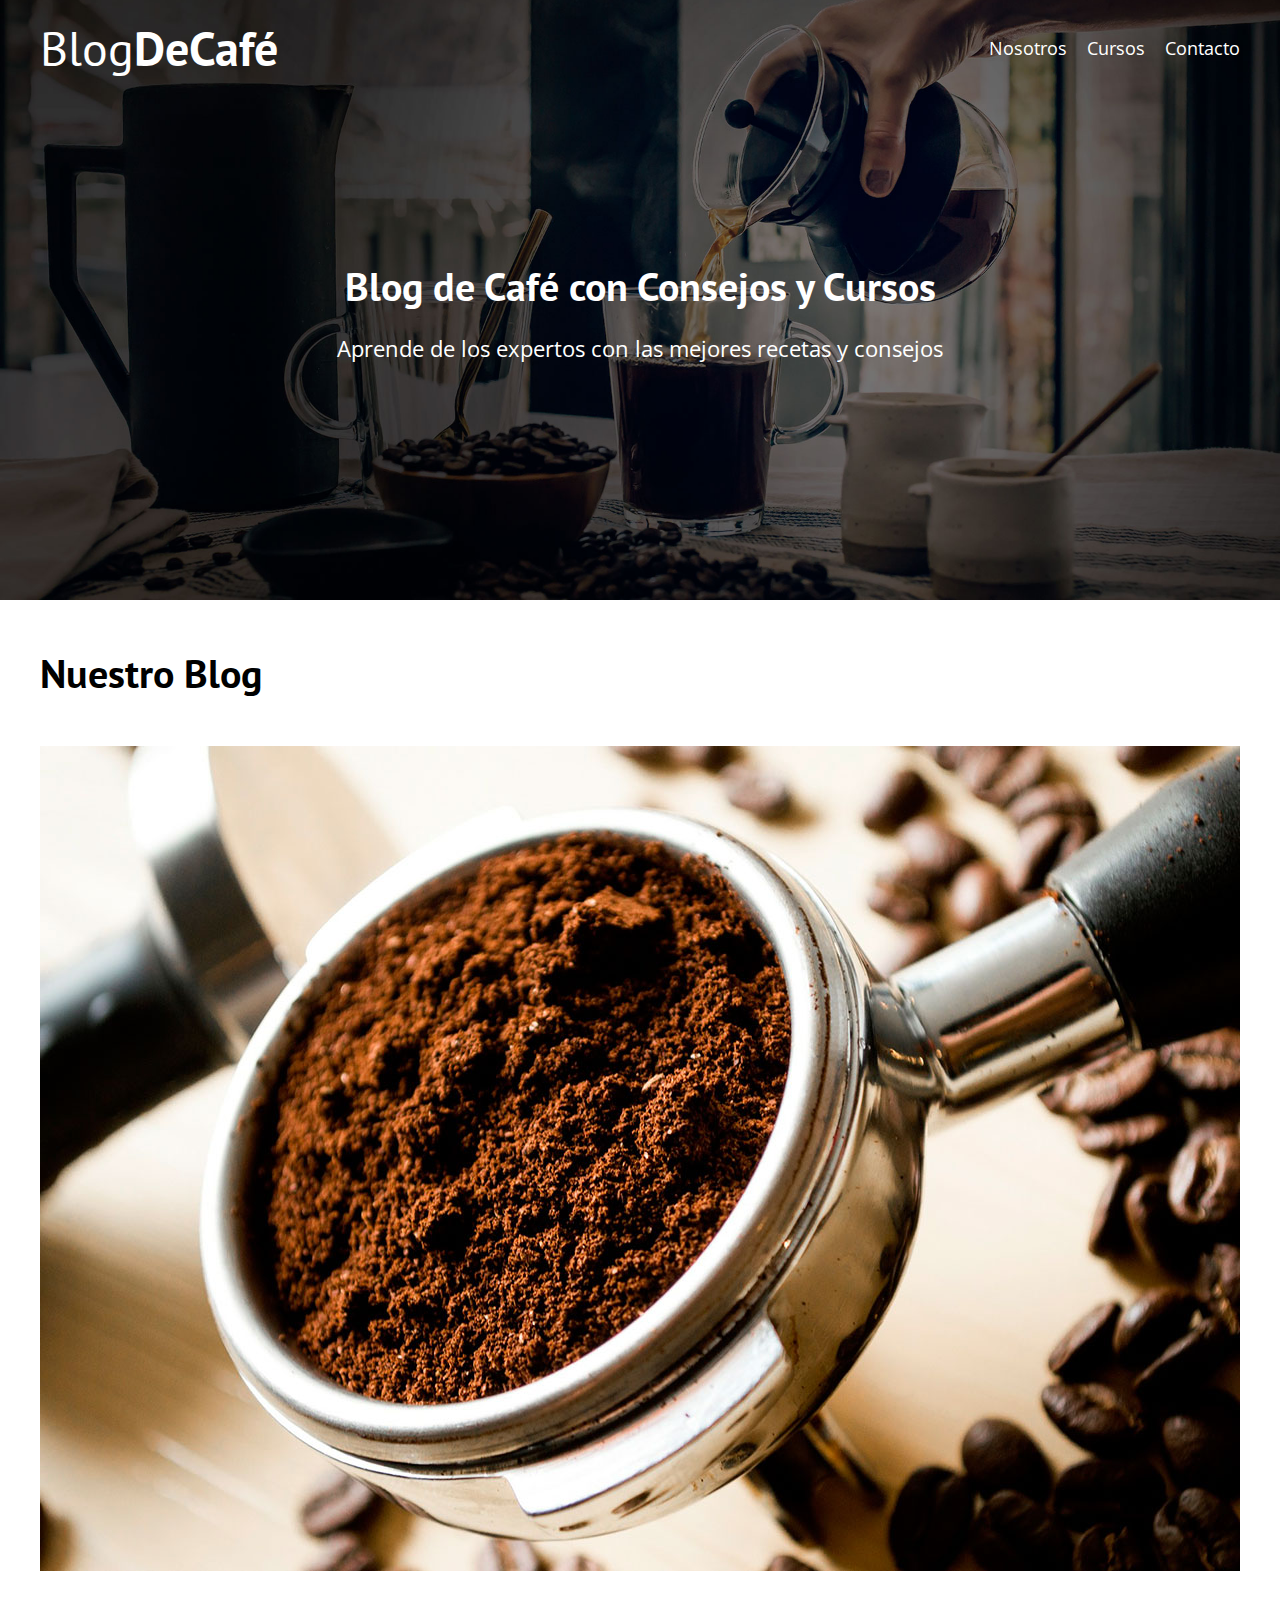
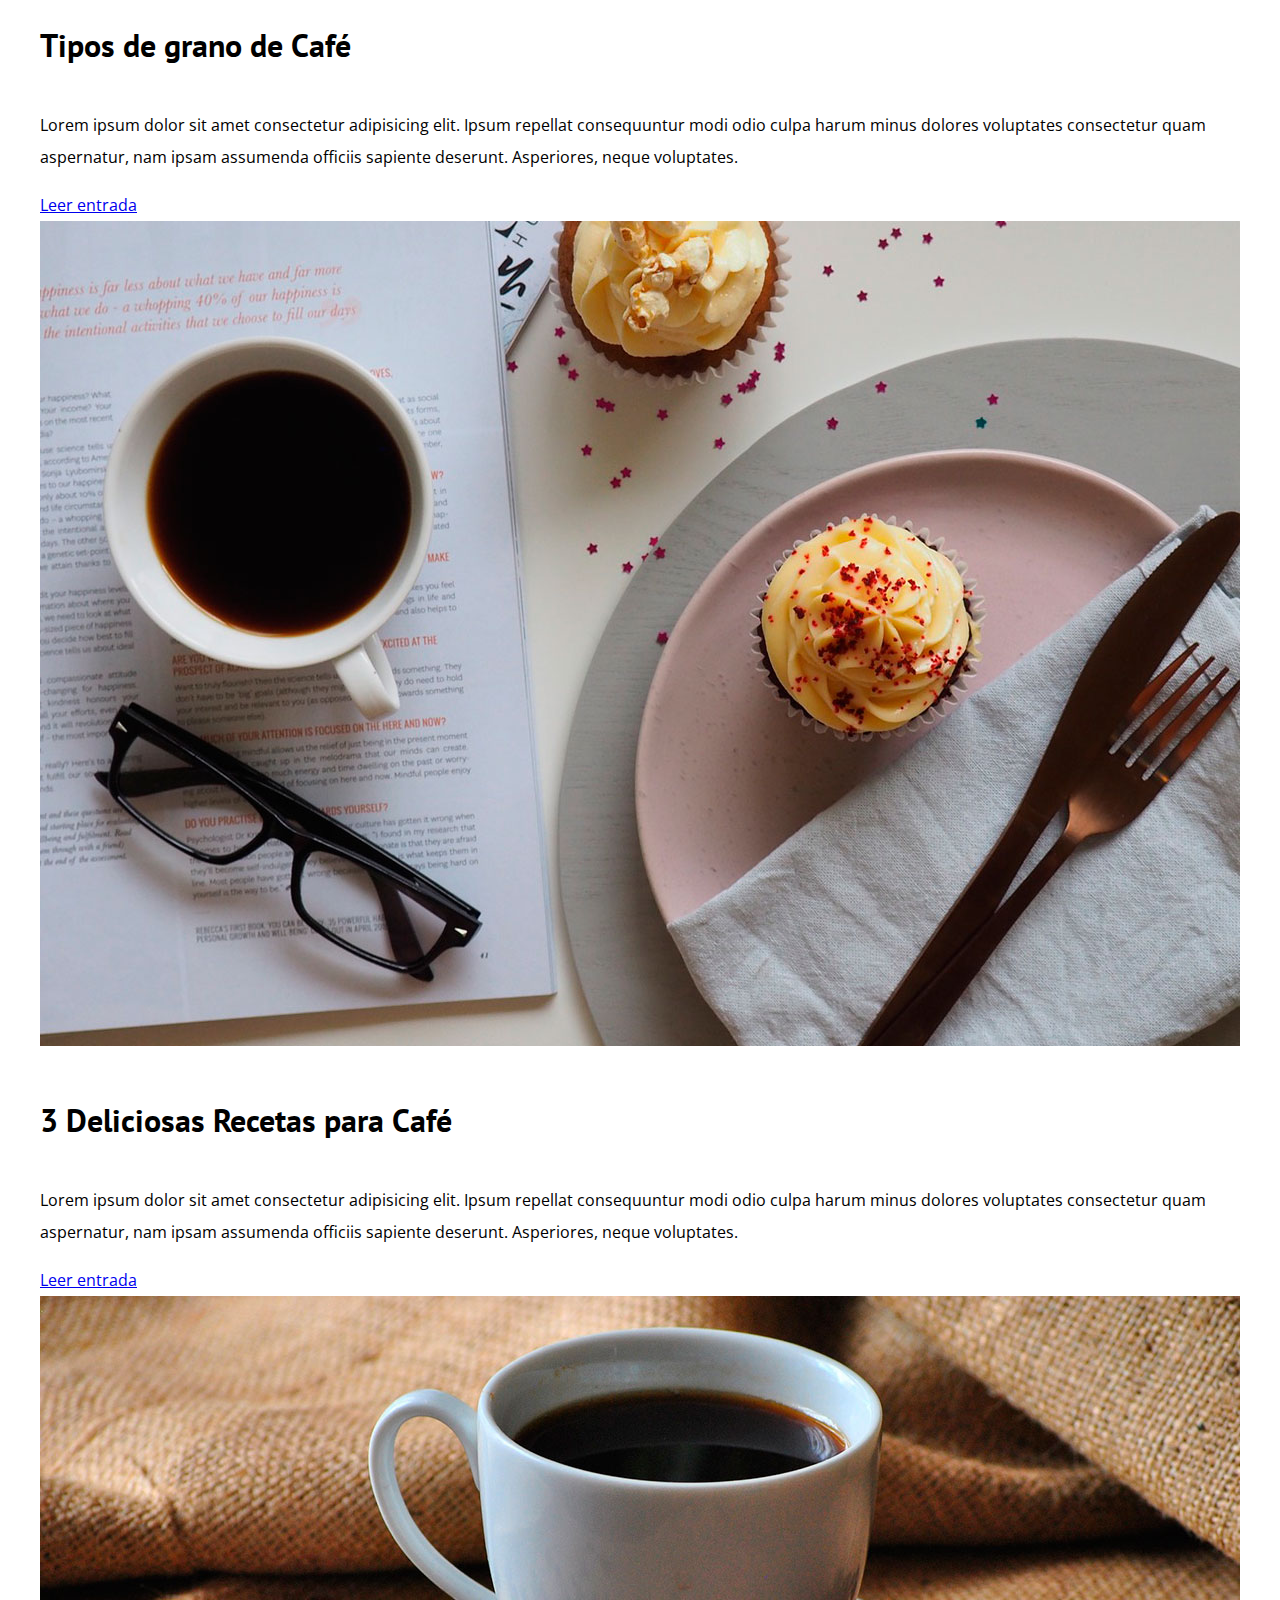
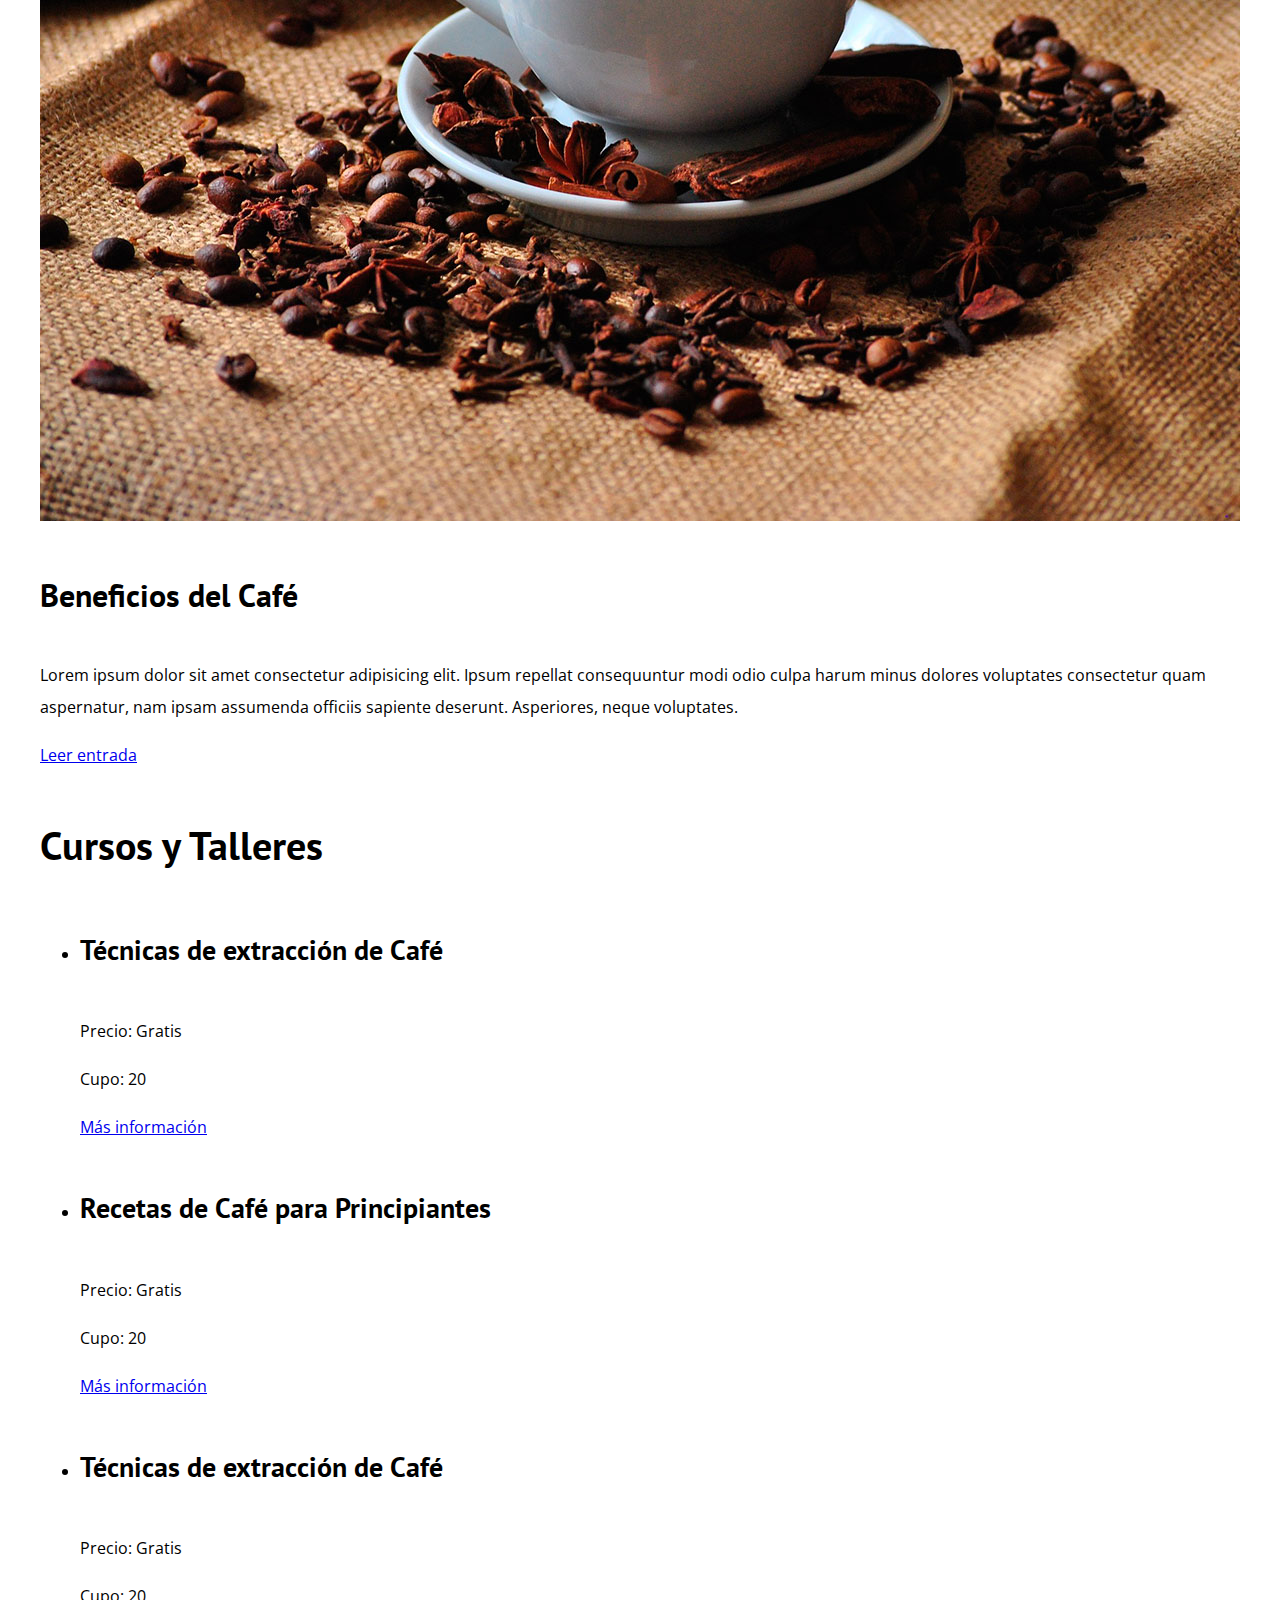
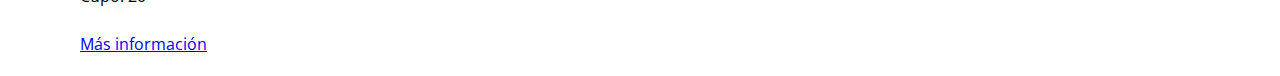
==== index.html @ 4acecf35 "First" ====
<!DOCTYPE html>
<html lang="es">
   <head>
      <meta charset="UTF-8">
      <meta name="viewport" content="width=device-width, initial-scale=1.0">
      <meta http-equiv="X-UA-Compatible" content="ie=edge">
      <link rel="stylesheet" href="estilos/normalize.css">
      <link rel="stylesheet" href="estilos/styles.css">
      <title>Document</title>
   </head>
   <body>
      <header class="site-header">

         <div class="contenedor">

            <div class="barra">
               <a href="index.html">
                  <h1 class="no-margin">Blog<span>DeCafé</span></h1>
               </a>

               <nav class="navbar">
                  <a href="nosotros.html">Nosotros</a>
                  <a href="cursos.html">Cursos</a>
                  <a href="contacto.html">Contacto</a>
               </nav>
            </div> <!--barra-->

            <div class="texto-header">
               <h2 class="no-margin">Blog de Café con Consejos y Cursos</h2>
               <p class="no-margin">Aprende de los expertos con las mejores recetas y consejos</p>
            </div><!--texto-header-->

         </div><!--contenedor-->

      </header>

      <div class="contenido-principal contenedor">
         <main class="blog">
            <h2>Nuestro Blog</h2>
            <article class="entrada-blog">
               <div class="imagen">
                  <img src="img/blog1.jpg" alt="Imagen Blog">
               </div>
               <div class="contenido-blog">
                  <h3>Tipos de grano de Café</h3>
                  <p>Lorem ipsum dolor sit amet consectetur adipisicing elit. Ipsum repellat consequuntur modi odio culpa harum minus dolores voluptates consectetur quam aspernatur, nam ipsam assumenda officiis sapiente deserunt. Asperiores, neque voluptates.</p>
                  <a href="entrada.html" class="boton boton-primario">Leer entrada</a>
               </div>

            </article>
            <article class="entrada-blog">
               <div class="imagen">
                  <img src="img/blog2.jpg" alt="Imagen Blog">
               </div>
               <div class="contenido-blog">
                  <h3>3 Deliciosas Recetas para Café</h3>
                  <p>Lorem ipsum dolor sit amet consectetur adipisicing elit. Ipsum repellat consequuntur modi odio culpa harum minus dolores voluptates consectetur quam aspernatur, nam ipsam assumenda officiis sapiente deserunt. Asperiores, neque voluptates.</p>
                  <a href="entrada.html" class="boton boton-primario">Leer entrada</a>
               </div>

            </article>
            <article class="entrada-blog">
               <div class="imagen">
                  <img src="img/blog3.jpg" alt="Imagen Blog">
               </div>
               <div class="contenido-blog">
                  <h3>Beneficios del Café</h3>
                  <p>Lorem ipsum dolor sit amet consectetur adipisicing elit. Ipsum repellat consequuntur modi odio culpa harum minus dolores voluptates consectetur quam aspernatur, nam ipsam assumenda officiis sapiente deserunt. Asperiores, neque voluptates.</p>
                  <a href="entrada.html" class="boton boton-primario">Leer entrada</a>
               </div>
               
            </article>
         </main>
         
         <aside class="cursos">
            <h2>Cursos y Talleres</h2>
            <ul class="cursos-lista">
               <li class="curso">
                  <h4>Técnicas de extracción de Café</h4>
                  <p>Precio: <span>Gratis</span></p>
                  <p>Cupo: <span>20</span></p>
                  <a href="cursos.html" class="boton boton-secundario">Más información</a>
               </li>
               <li class="curso">
                  <h4>Recetas de Café para Principiantes</h4>
                  <p>Precio: <span>Gratis</span></p>
                  <p>Cupo: <span>20</span></p>
                  <a href="cursos.html" class="boton boton-secundario">Más información</a>
               </li>
               <li class="curso">
                  <h4>Técnicas de extracción de Café</h4>
                  <p>Precio: <span>Gratis</span></p>
                  <p>Cupo: <span>20</span></p>
                  <a href="cursos.html" class="boton boton-secundario">Más información</a>
               </li>
            </ul>
         </aside>
      </div>
   </body>
</html>
---- estilos/styles.css ----
@import url('https://fonts.googleapis.com/css?family=Open+Sans|PT+Sans:400,700&display=swap');
* {
   box-sizing: border-box;
}
html {
   font-size: 62.5%;
}
body {
   font-family: "Open Sans", sans-serif;
   font-size: 1.6rem;
   line-height: 2;
}

/* GLOBALES */
.contenedor {
   max-width: 120rem;
   margin: 0 auto;
}
h1, h2, h3, h4, h5 {
   font-family: "PT Sans", sans-serif;
}
h1 {font-size: 4.8rem;}
h2 {font-size: 4rem;}
h3 {font-size: 3.2rem;}
h4 {font-size: 2.8rem;}
h5 {font-size: 2.2rem;}
img {max-width: 100%;}

/* UTILIDADES */
.centrar-texto {
   text-align: center;
}
.no-margin {
   margin: 0;
}
/* HEADER */
@media (min-width:768px){
   .barra {
      display: flex;
      justify-content: space-between;
      align-items: center; 
   }
   .barra .navbar {
      display: flex;
   }
   .barra .navbar a {
      margin-right: 2rem;
   }
   .barra .navbar a:last-of-type {
      margin: 0;
   }
   .site-header .texto-header {
      margin-top: 15rem !important;
   }
}


.site-header {
   background-image: url(../img/banner.jpg);
   background-repeat: no-repeat;
   background-position: center center;
   background-size: cover;
   height: 60rem;
}
.site-header a {
   color: #ffffff;
   text-decoration: none;
}
.site-header h1 {
   text-align: center;
   font-weight: 400;
}
.site-header h1 span {
   font-weight: 700;
}
.site-header .texto-header {
   color: #ffffff;
   text-align: center;
   margin-top: 5rem;
}
.site-header .texto-header p {
   font-size: 2.2rem;
}
/* navegacion */
.site-header .navbar a {
   display: block;
   text-align: center;
   font-size: 1.8rem;
}

/* CONTENIDO PRINCIPAL */
.contenido-principal {
   display: flex;
   flex-wrap: wrap;
}
.blog, .cursos {
   flex-grow: 0;
   flex-shrink: 0;
   flex-basis: 100%;
}
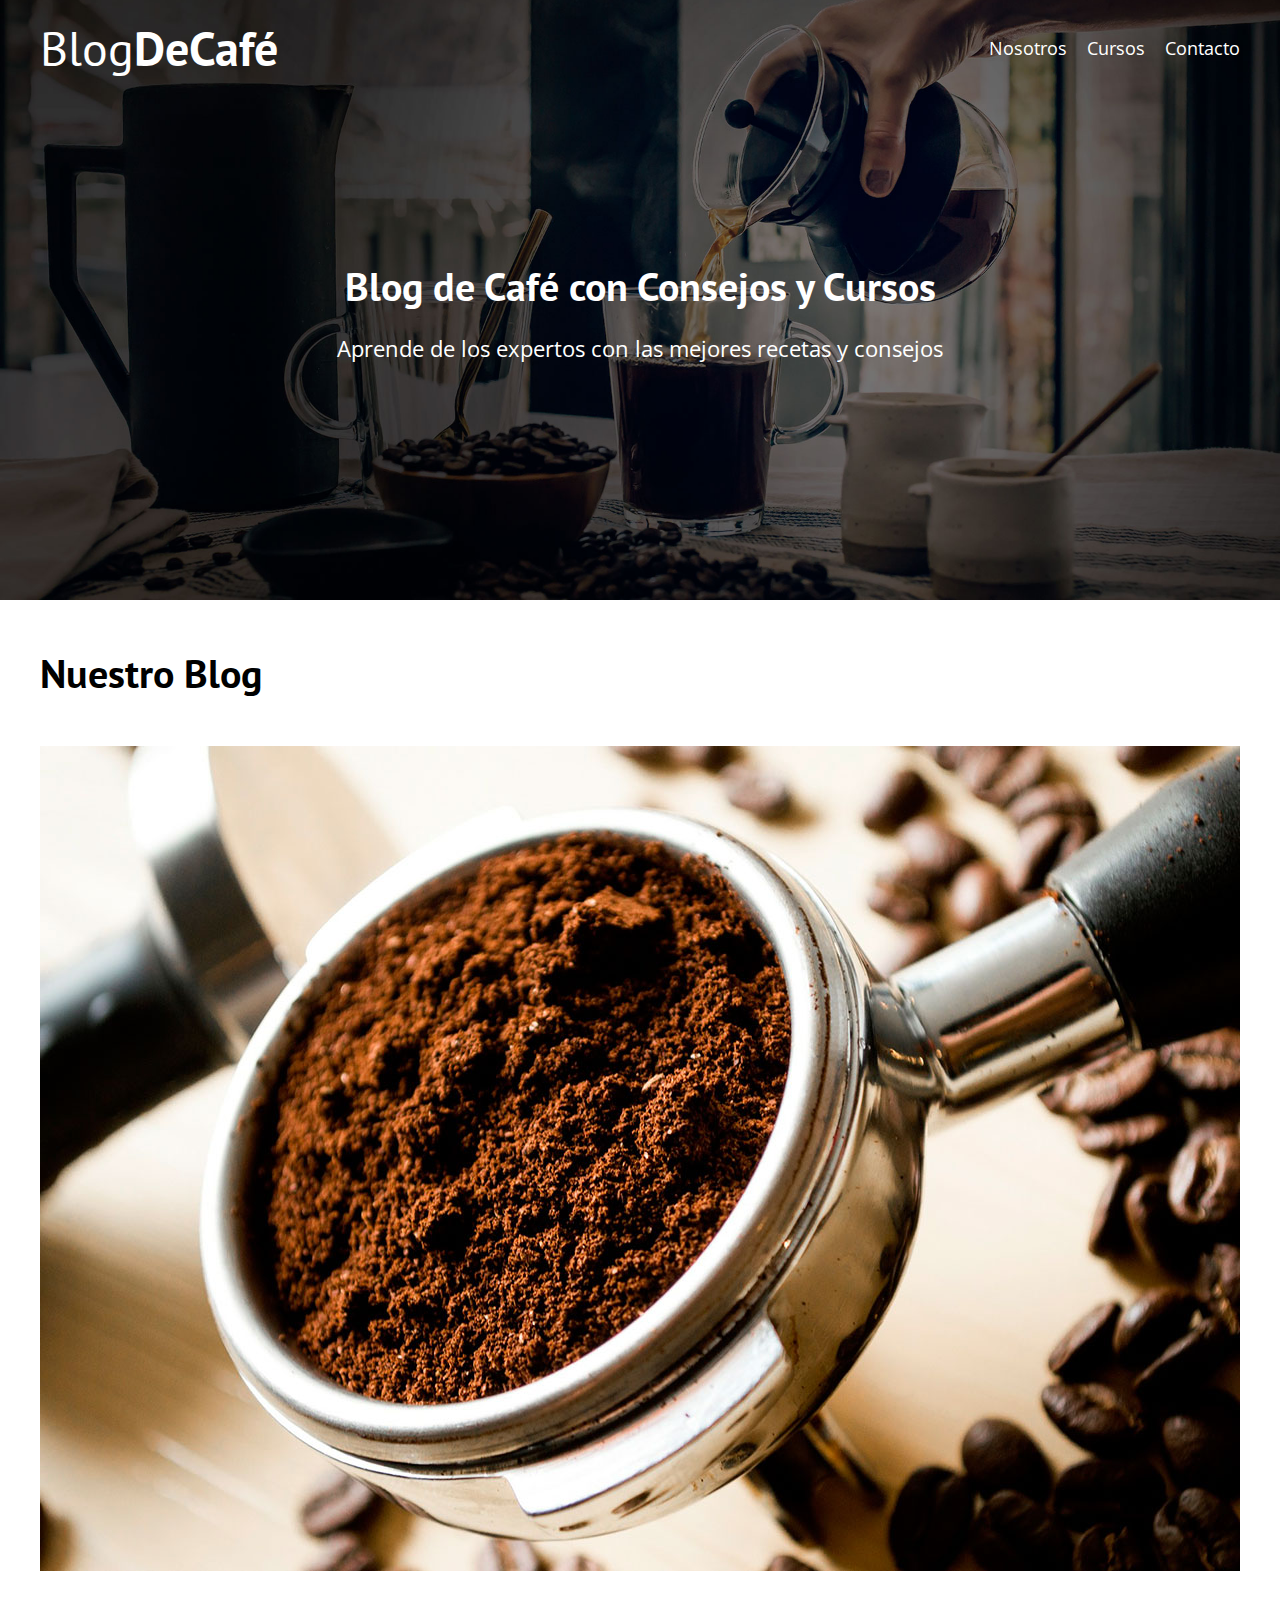
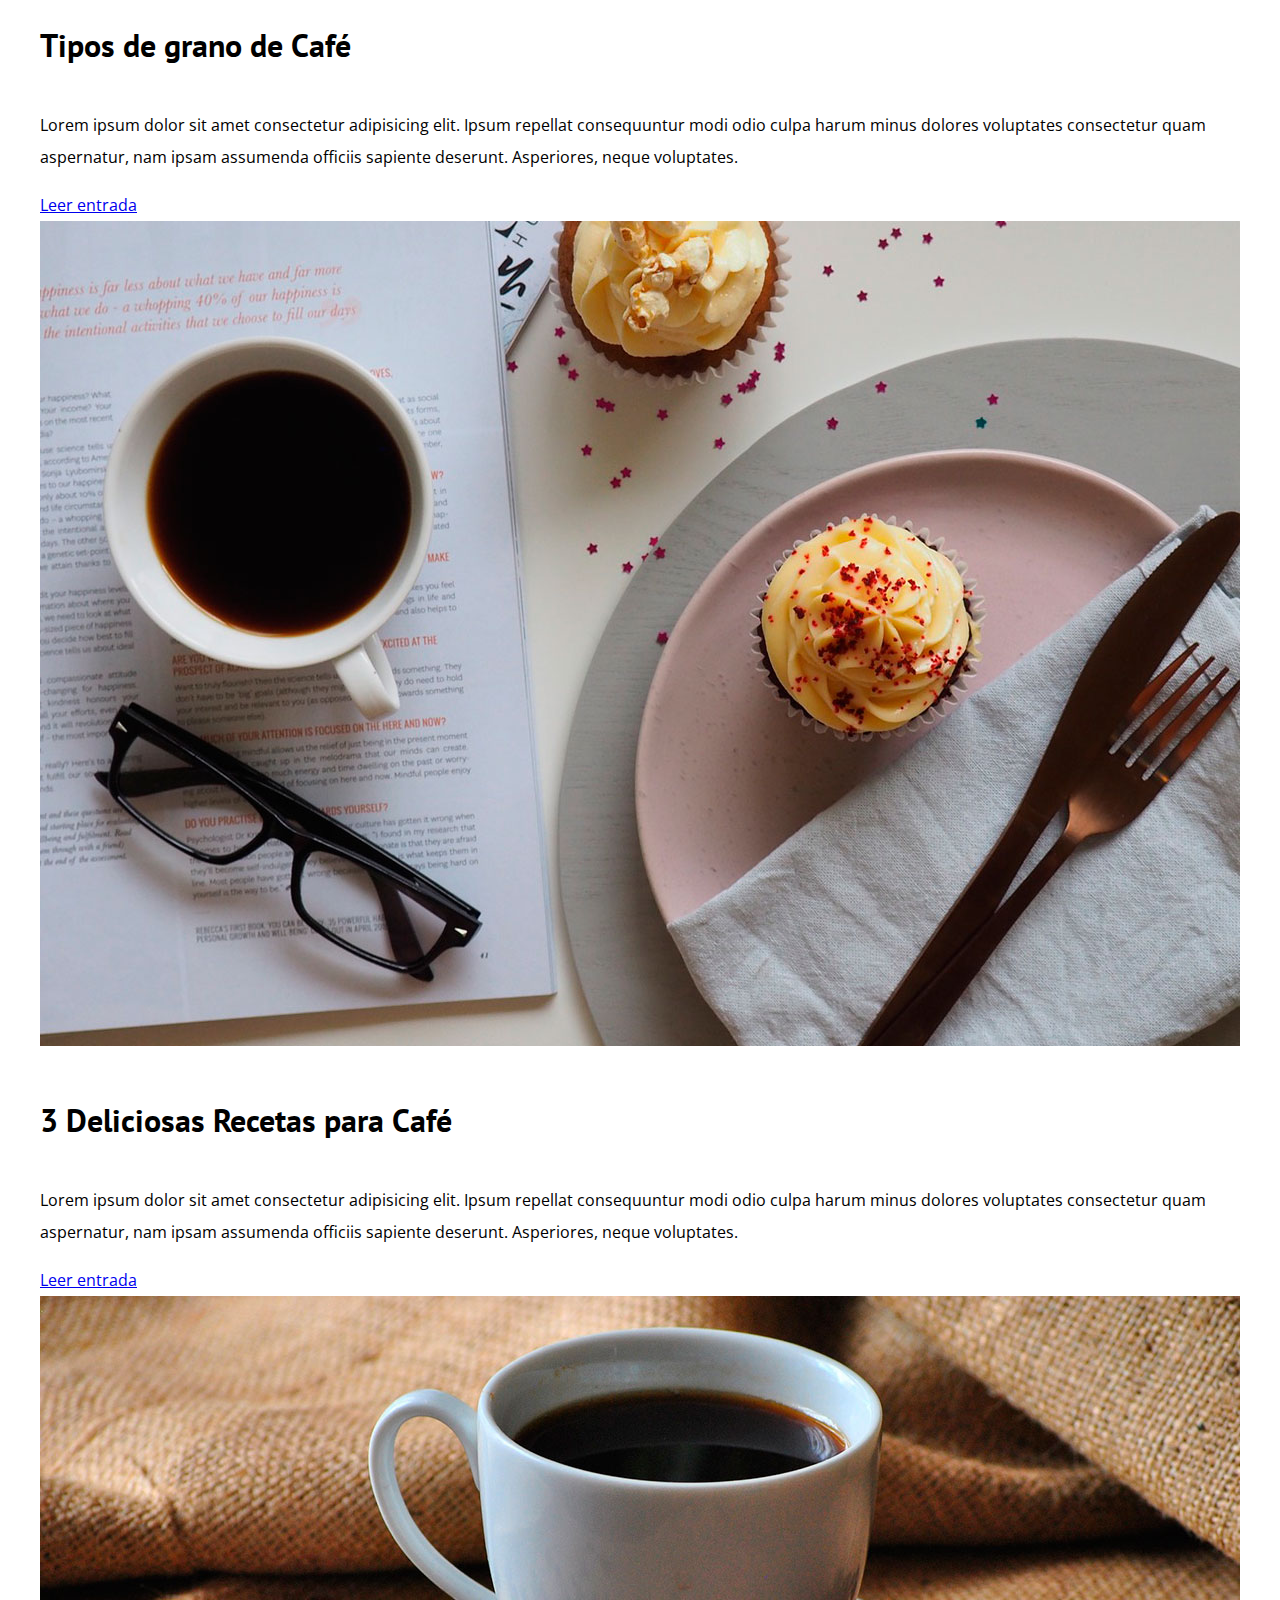
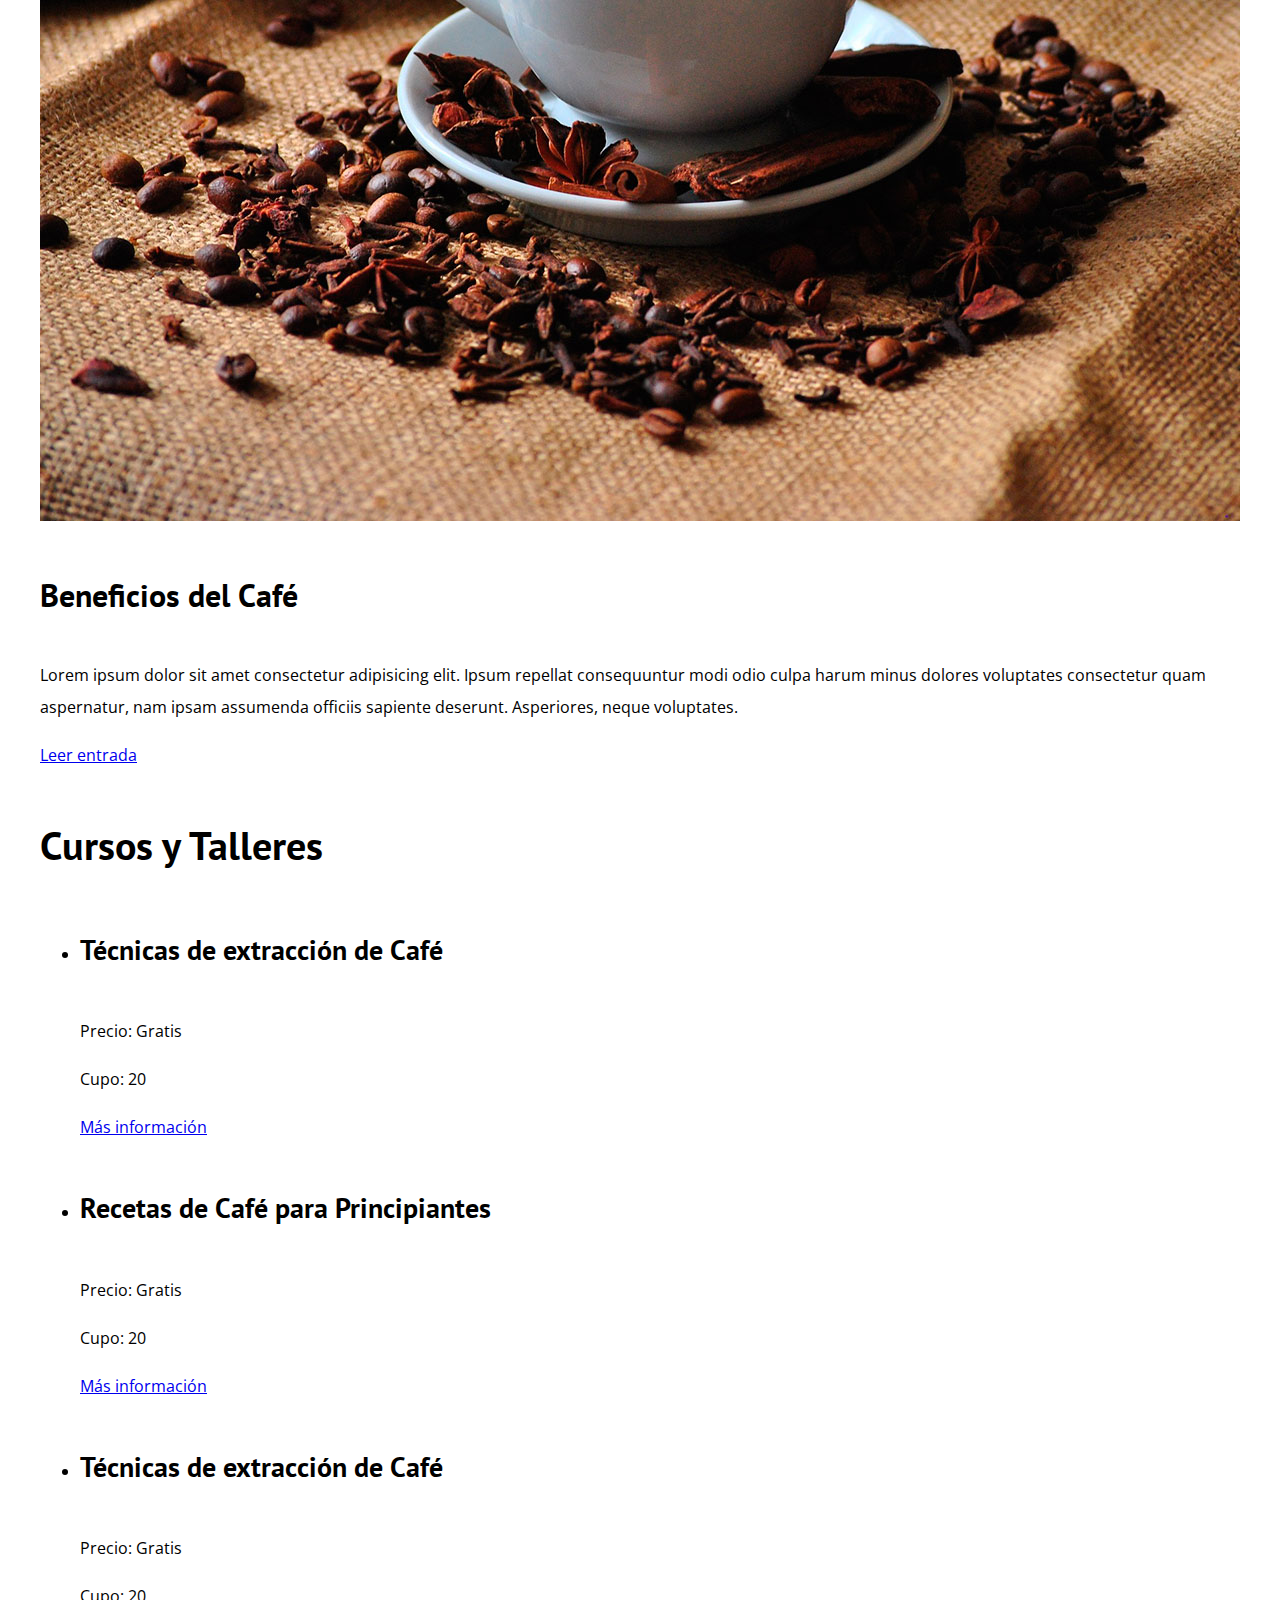
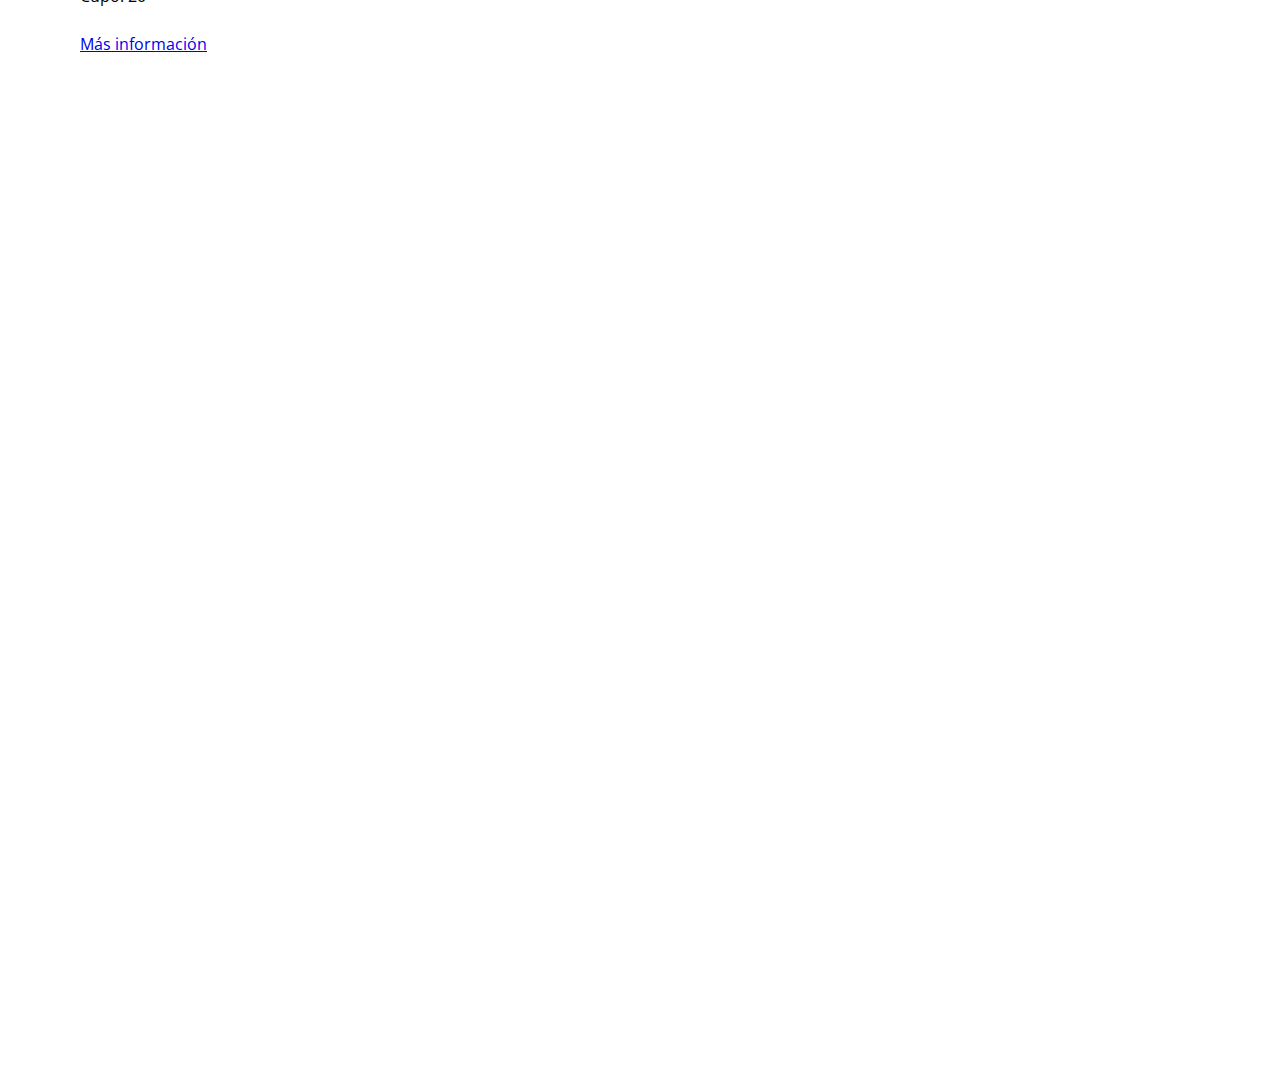
==== commit ef1be912: "Updates" ====
--- a/index.html
+++ b/index.html
@@ -96,5 +96,6 @@
             </ul>
          </aside>
       </div>
+      <script src="scripts/script.js"></script>
    </body>
 </html>--- a/estilos/styles.css
+++ b/estilos/styles.css
@@ -9,6 +9,7 @@
    font-family: "Open Sans", sans-serif;
    font-size: 1.6rem;
    line-height: 2;
+   padding-bottom: 100rem;
 }
 
 /* GLOBALES */
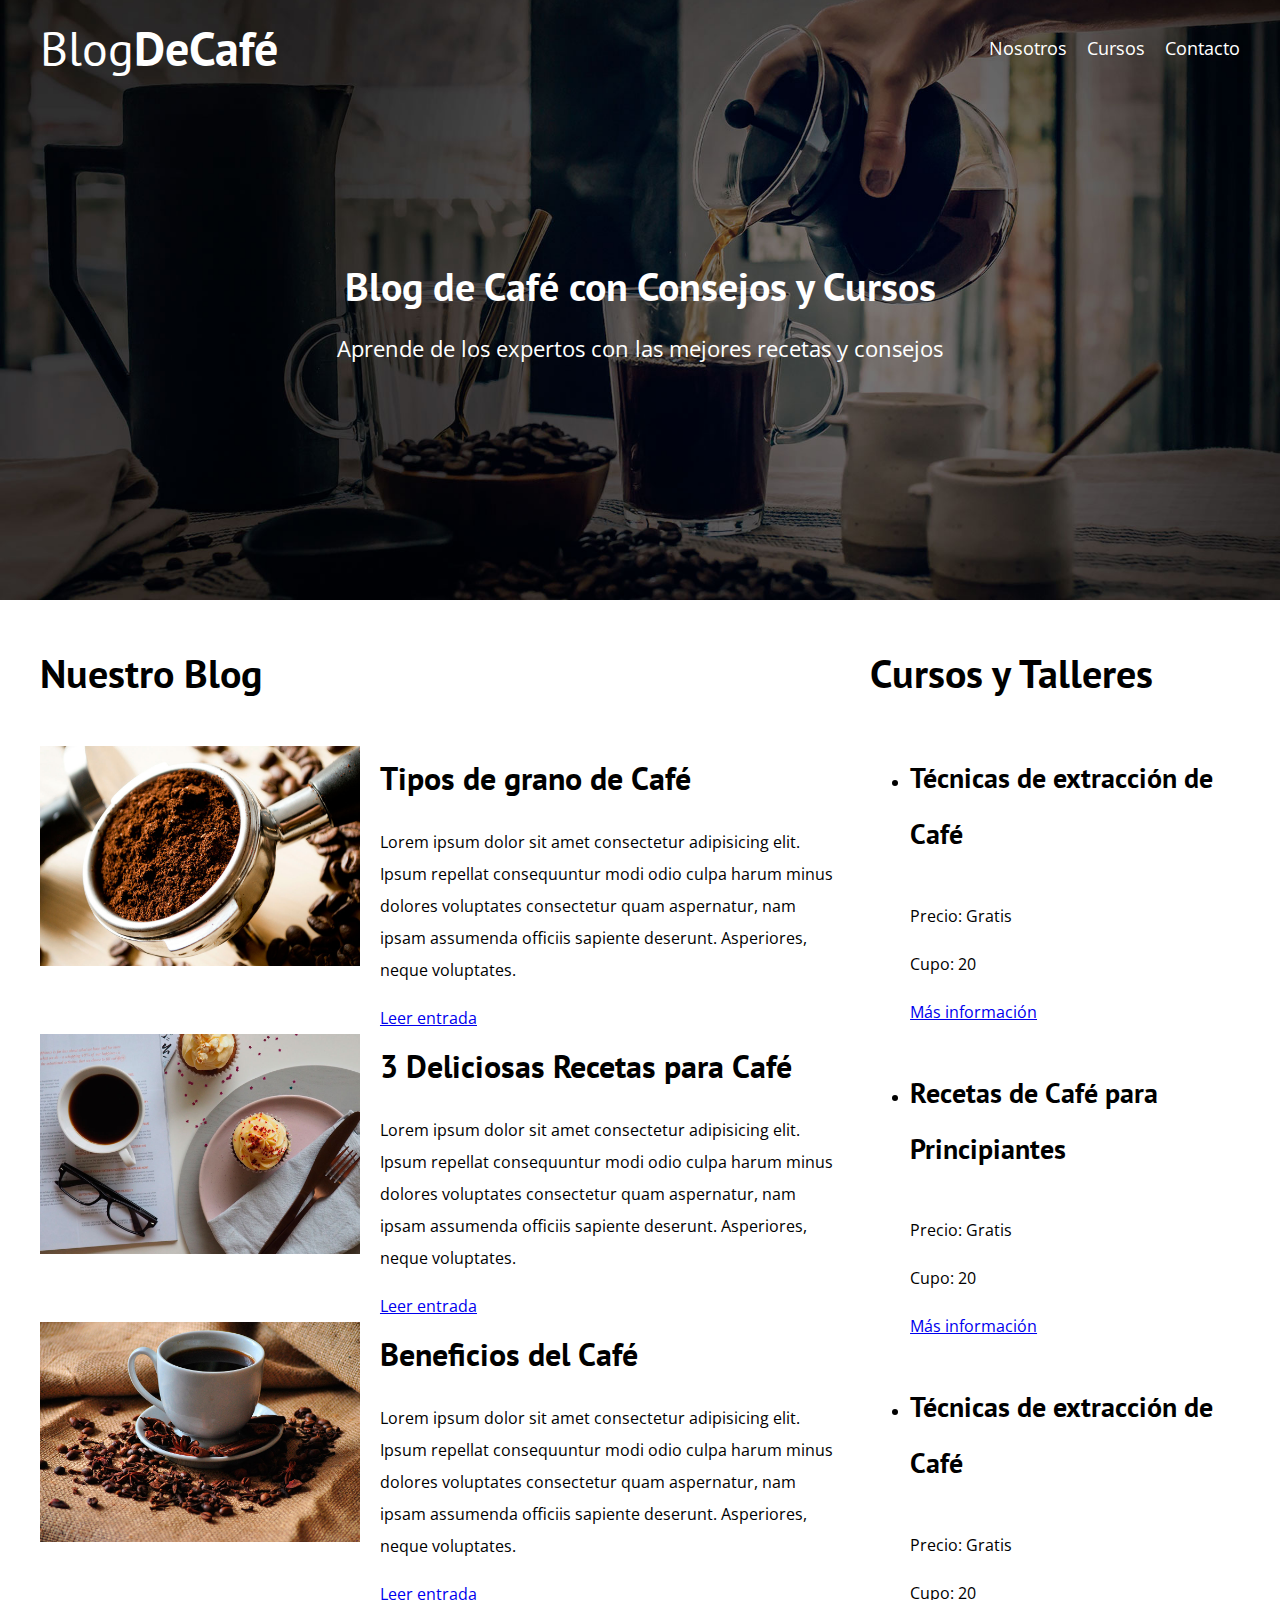
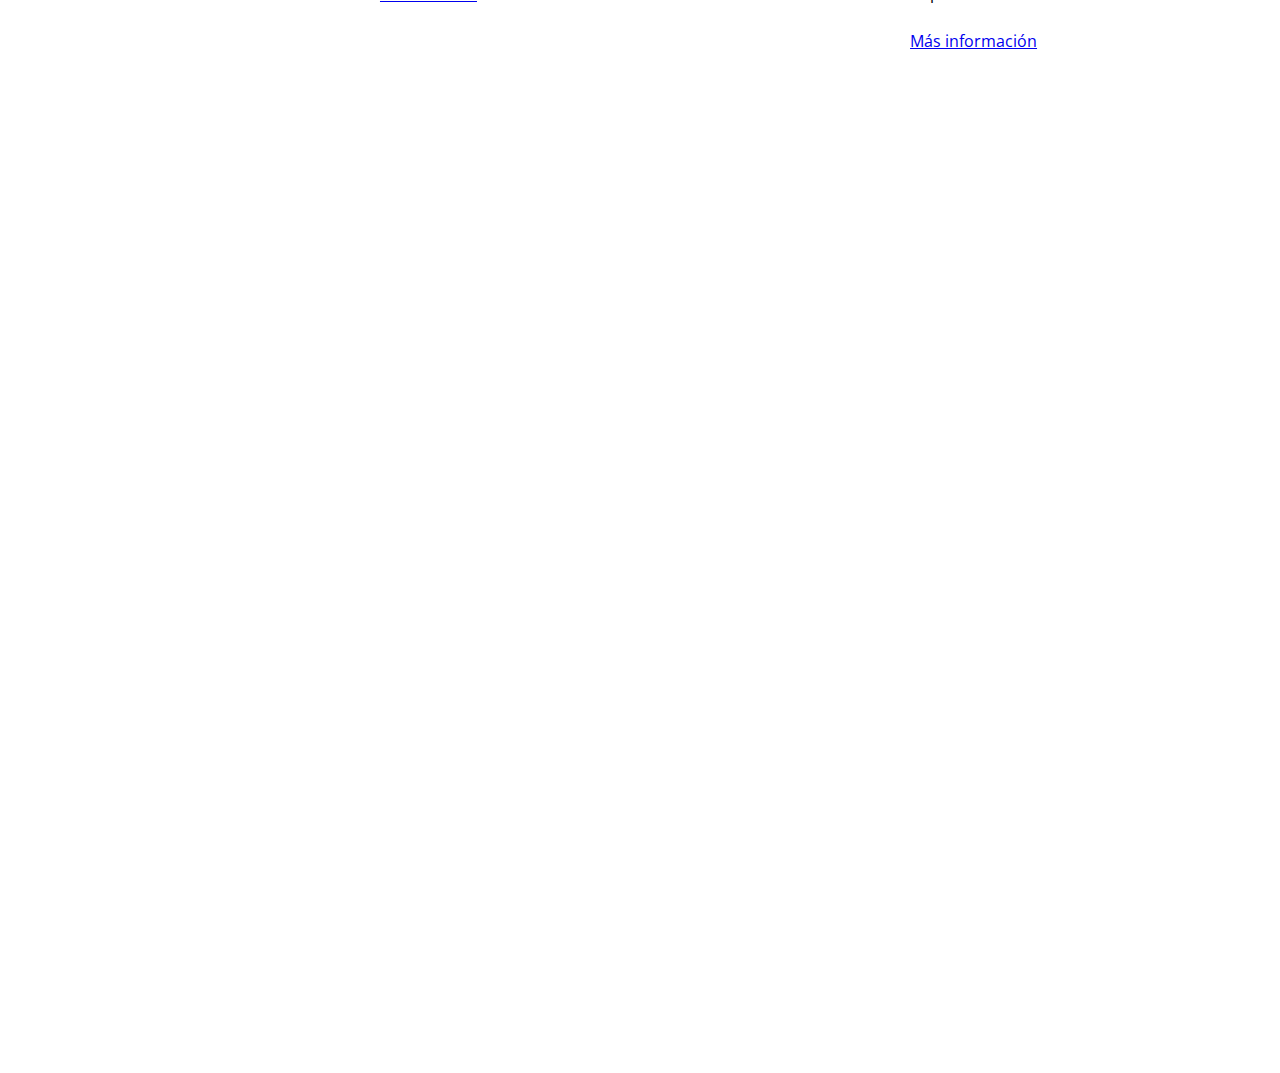
==== commit 05c38769: "Updates" ====
--- a/index.html
+++ b/index.html
@@ -42,7 +42,7 @@
                   <img src="img/blog1.jpg" alt="Imagen Blog">
                </div>
                <div class="contenido-blog">
-                  <h3>Tipos de grano de Café</h3>
+                  <h3 class="no-margin">Tipos de grano de Café</h3>
                   <p>Lorem ipsum dolor sit amet consectetur adipisicing elit. Ipsum repellat consequuntur modi odio culpa harum minus dolores voluptates consectetur quam aspernatur, nam ipsam assumenda officiis sapiente deserunt. Asperiores, neque voluptates.</p>
                   <a href="entrada.html" class="boton boton-primario">Leer entrada</a>
                </div>
@@ -53,18 +53,19 @@
                   <img src="img/blog2.jpg" alt="Imagen Blog">
                </div>
                <div class="contenido-blog">
-                  <h3>3 Deliciosas Recetas para Café</h3>
+                  <h3 class="no-margin">3 Deliciosas Recetas para Café</h3>
                   <p>Lorem ipsum dolor sit amet consectetur adipisicing elit. Ipsum repellat consequuntur modi odio culpa harum minus dolores voluptates consectetur quam aspernatur, nam ipsam assumenda officiis sapiente deserunt. Asperiores, neque voluptates.</p>
                   <a href="entrada.html" class="boton boton-primario">Leer entrada</a>
                </div>
 
             </article>
+
             <article class="entrada-blog">
                <div class="imagen">
                   <img src="img/blog3.jpg" alt="Imagen Blog">
                </div>
                <div class="contenido-blog">
-                  <h3>Beneficios del Café</h3>
+                  <h3 class="no-margin">Beneficios del Café</h3>
                   <p>Lorem ipsum dolor sit amet consectetur adipisicing elit. Ipsum repellat consequuntur modi odio culpa harum minus dolores voluptates consectetur quam aspernatur, nam ipsam assumenda officiis sapiente deserunt. Asperiores, neque voluptates.</p>
                   <a href="entrada.html" class="boton boton-primario">Leer entrada</a>
                </div>
@@ -95,7 +96,9 @@
                </li>
             </ul>
          </aside>
-      </div>
+
+      </div><!--contenido principal-->
+
       <script src="scripts/script.js"></script>
    </body>
 </html>--- a/estilos/styles.css
+++ b/estilos/styles.css
@@ -15,6 +15,7 @@
 /* GLOBALES */
 .contenedor {
    max-width: 120rem;
+   width: 95%;
    margin: 0 auto;
 }
 h1, h2, h3, h4, h5 {
@@ -95,7 +96,35 @@
    flex-wrap: wrap;
 }
 .blog, .cursos {
-   flex-grow: 0;
+   /* flex-grow: 0;
    flex-shrink: 0;
-   flex-basis: 100%;
+   flex-basis: 100%; */
+   flex: 0 0 100%;
 }
+.blog {
+   order: 1;
+}
+@media (min-width: 768px){
+   .contenido-principal {
+      justify-content: space-between;
+   }
+   .blog {
+      flex-basis: 66.66%;
+      order: 0;
+   }
+   .cursos {
+      flex-basis: calc(33.33% - 3rem);
+   }
+}
+
+/* OPCIONAL */
+.entrada-blog {
+   display: flex;
+   justify-content: space-between;
+}
+.entrada-blog .imagen {
+   flex: 0 0 40%;
+}
+.entrada-blog .contenido-blog {
+   flex: 0 0 calc(60% - 2rem);
+}
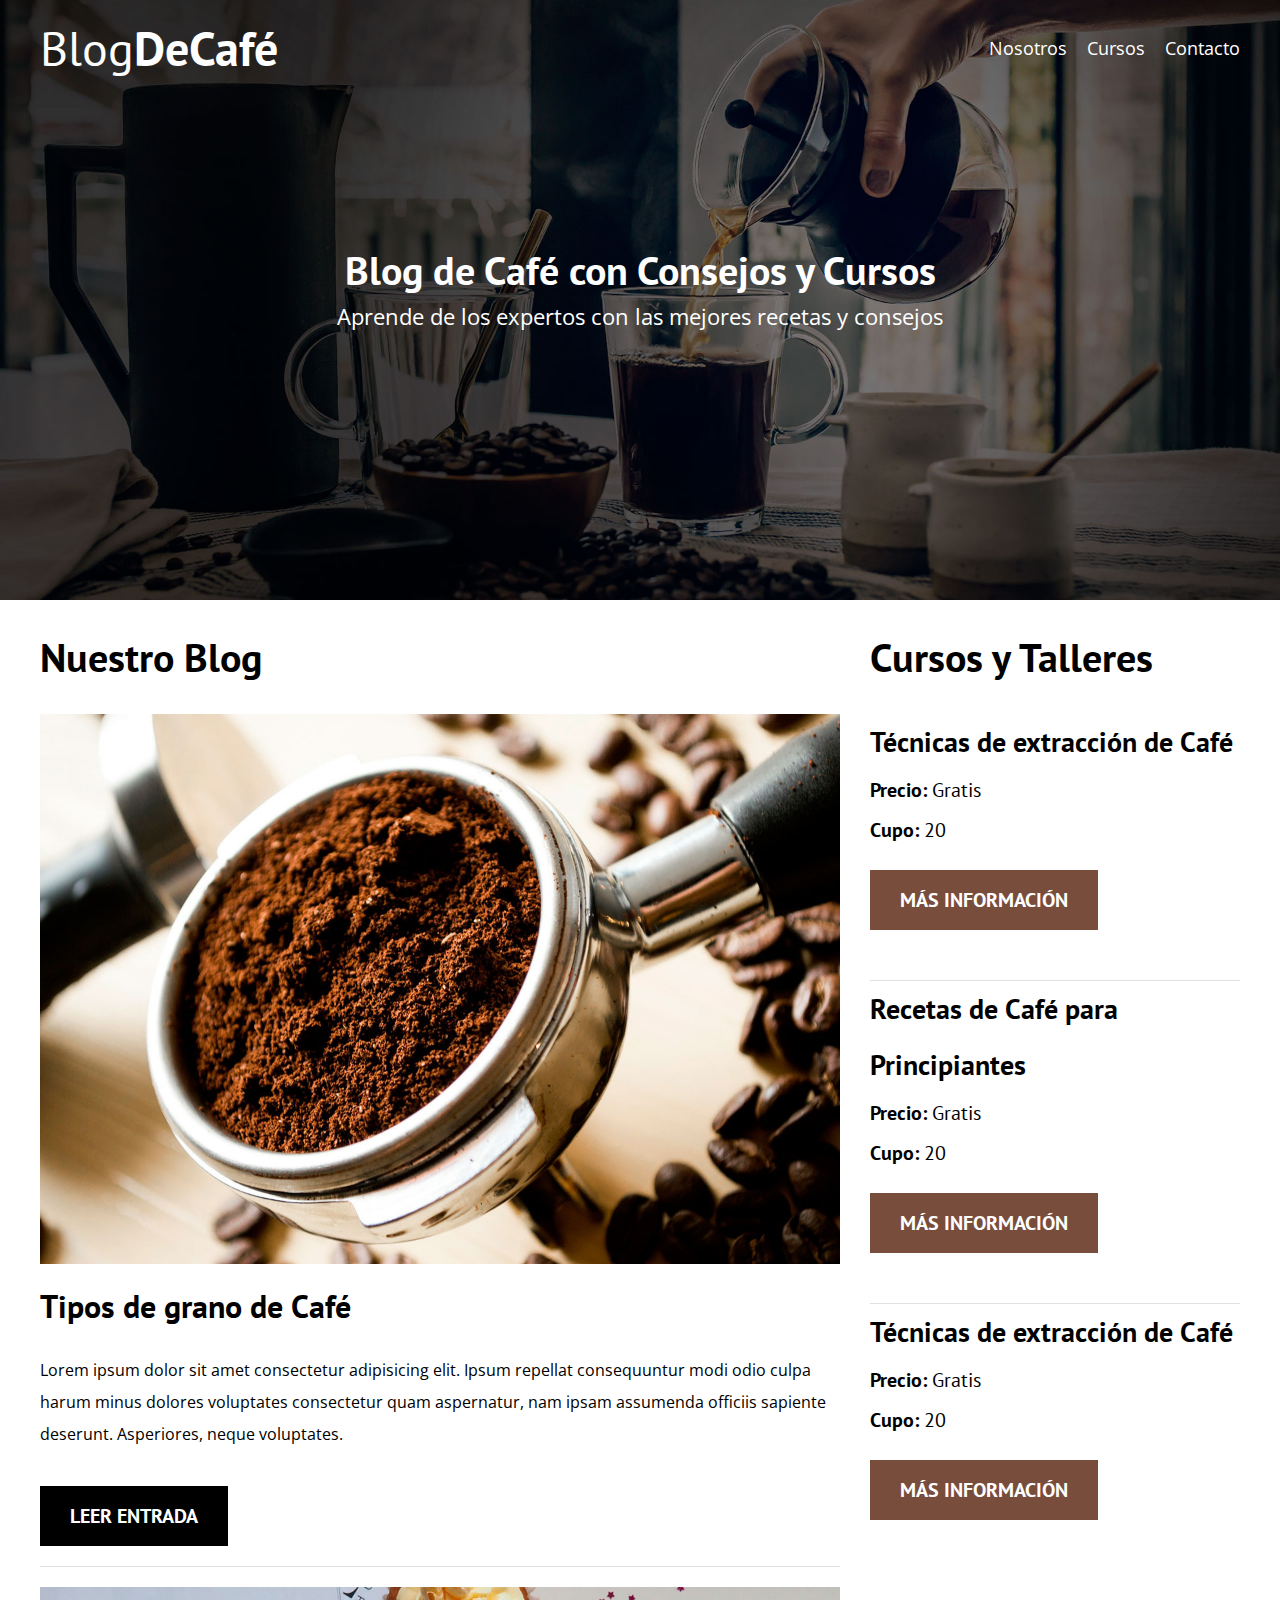
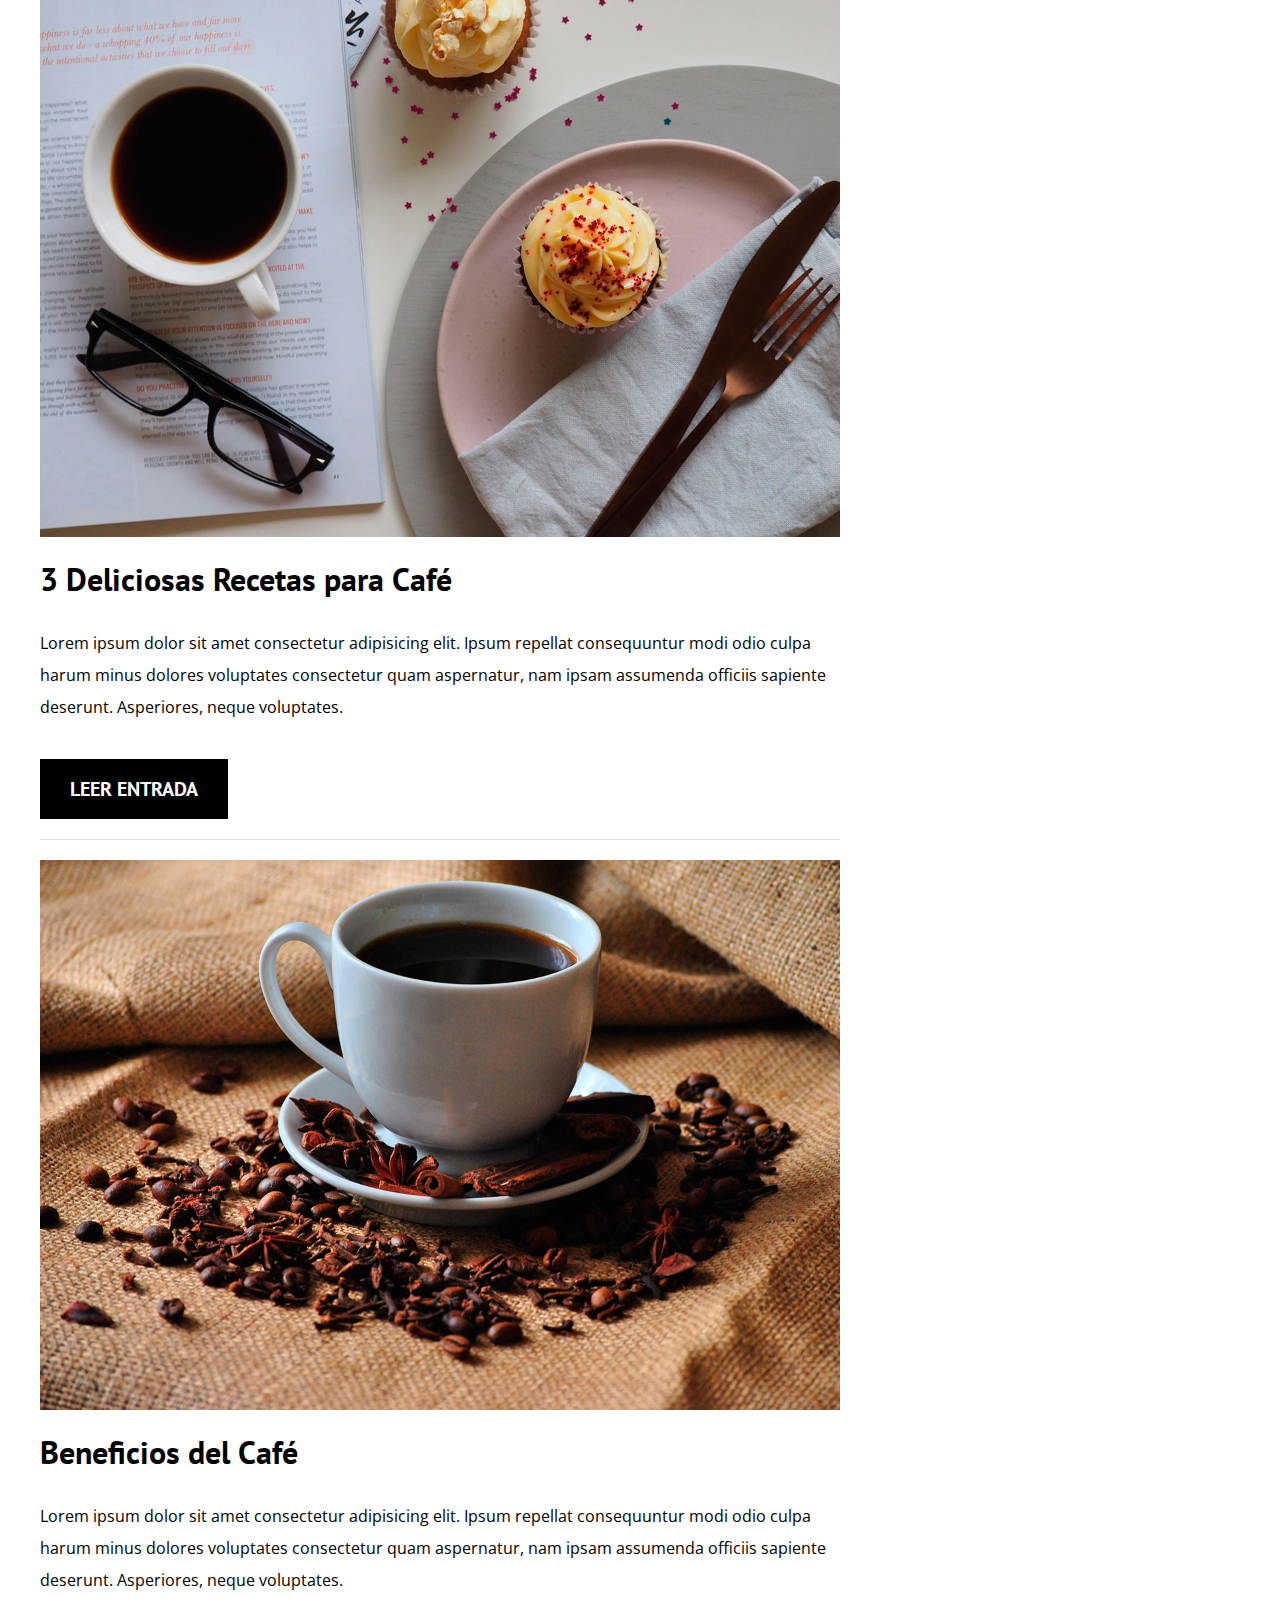
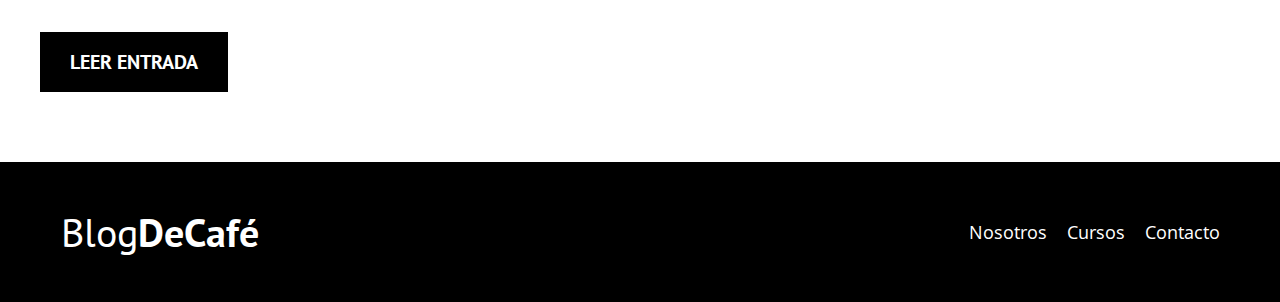
==== commit 177bee27: "Updates" ====
--- a/index.html
+++ b/index.html
@@ -77,19 +77,19 @@
             <h2>Cursos y Talleres</h2>
             <ul class="cursos-lista">
                <li class="curso">
-                  <h4>Técnicas de extracción de Café</h4>
+                  <h4 class="no-margin">Técnicas de extracción de Café</h4>
                   <p>Precio: <span>Gratis</span></p>
                   <p>Cupo: <span>20</span></p>
                   <a href="cursos.html" class="boton boton-secundario">Más información</a>
                </li>
                <li class="curso">
-                  <h4>Recetas de Café para Principiantes</h4>
+                  <h4 class="no-margin">Recetas de Café para Principiantes</h4>
                   <p>Precio: <span>Gratis</span></p>
                   <p>Cupo: <span>20</span></p>
                   <a href="cursos.html" class="boton boton-secundario">Más información</a>
                </li>
                <li class="curso">
-                  <h4>Técnicas de extracción de Café</h4>
+                  <h4 class="no-margin">Técnicas de extracción de Café</h4>
                   <p>Precio: <span>Gratis</span></p>
                   <p>Cupo: <span>20</span></p>
                   <a href="cursos.html" class="boton boton-secundario">Más información</a>
@@ -99,6 +99,24 @@
 
       </div><!--contenido principal-->
 
+      <footer>
+         <div class="site-footer">
+            <div class="contenedor">
+               <div class="barra">
+                  <a href="index.html">
+                     <p class="no-margin">Blog<span>DeCafé</span></p>
+                  </a>
+   
+                  <nav class="navbar">
+                     <a href="nosotros.html">Nosotros</a>
+                     <a href="cursos.html">Cursos</a>
+                     <a href="contacto.html">Contacto</a>
+                  </nav>
+               </div>
+            </div>
+         </div>
+      </footer>
+
       <script src="scripts/script.js"></script>
    </body>
 </html>--- a/estilos/styles.css
+++ b/estilos/styles.css
@@ -9,7 +9,6 @@
    font-family: "Open Sans", sans-serif;
    font-size: 1.6rem;
    line-height: 2;
-   padding-bottom: 100rem;
 }
 
 /* GLOBALES */
@@ -22,7 +21,7 @@
    font-family: "PT Sans", sans-serif;
 }
 h1 {font-size: 4.8rem;}
-h2 {font-size: 4rem;}
+h2 {font-size: 4rem; line-height: 1.2;}
 h3 {font-size: 3.2rem;}
 h4 {font-size: 2.8rem;}
 h5 {font-size: 2.2rem;}
@@ -35,6 +34,32 @@
 .no-margin {
    margin: 0;
 }
+/* BOTONES */
+.boton {
+   display: block;
+   padding: 1rem 3rem;
+   text-decoration: none;
+   text-align: center; 
+   margin: 2rem 0;
+   color: #ffffff;
+   font-family: "PT Sans", sans-serif;
+   font-weight: 700;
+   text-transform: uppercase;
+   font-size: 2rem;
+}
+@media (min-width: 768px){
+   .boton {
+      display: inline-block;
+   }
+}
+.boton-primario {
+   background-color: #000000;
+}
+.boton-secundario {
+   background-color: #784d3c;
+}
+
+
 /* HEADER */
 @media (min-width:768px){
    .barra {
@@ -84,7 +109,7 @@
    font-size: 2.2rem;
 }
 /* navegacion */
-.site-header .navbar a {
+.navbar a {
    display: block;
    text-align: center;
    font-size: 1.8rem;
@@ -119,12 +144,66 @@
 
 /* OPCIONAL */
 .entrada-blog {
-   display: flex;
-   justify-content: space-between;
-}
-.entrada-blog .imagen {
+   margin-bottom: 2rem;
+   border-bottom: 1px solid #e1e1e1;
+}
+.entrada-blog:last-of-type {
+   border: none;
+}
+/* Esto aplica solo si se le da un display: flex a la "entrada-blog" */
+
+/* .entrada-blog .imagen {
    flex: 0 0 40%;
 }
 .entrada-blog .contenido-blog {
    flex: 0 0 calc(60% - 2rem);
-}
+} */
+/* .contenido-blog h3 {
+   line-height: 2.5rem;
+} */
+/* ---------------------------------------------- */
+
+/* CURSOS */
+
+.cursos-lista {
+   padding: 0;
+   list-style: none;
+}
+.curso {
+   padding-bottom: 3rem;
+   border-bottom: 1px solid #e1e1e1;
+}
+.curso p {
+   font-family: "PT Sans", sans-serif;
+   font-weight: 700;
+   font-size: 2rem;
+   margin: 0;
+}
+.curso p span {
+   font-weight: 400;
+}
+.curso:last-of-type {
+   border: none;
+}
+
+/* FOOTER */
+
+.site-footer {
+   background-color: #000000;
+   padding: 3rem;
+   margin-top: 3rem;
+
+}
+.site-footer a {
+   text-decoration: none;
+   color: #ffffff;
+}
+.site-footer p {
+   font-size: 4rem;
+   font-family: "PT Sans", sans-serif;
+   font-weight: 400;
+   text-align: center;
+}
+.site-footer p span {
+   font-weight: 700;
+}